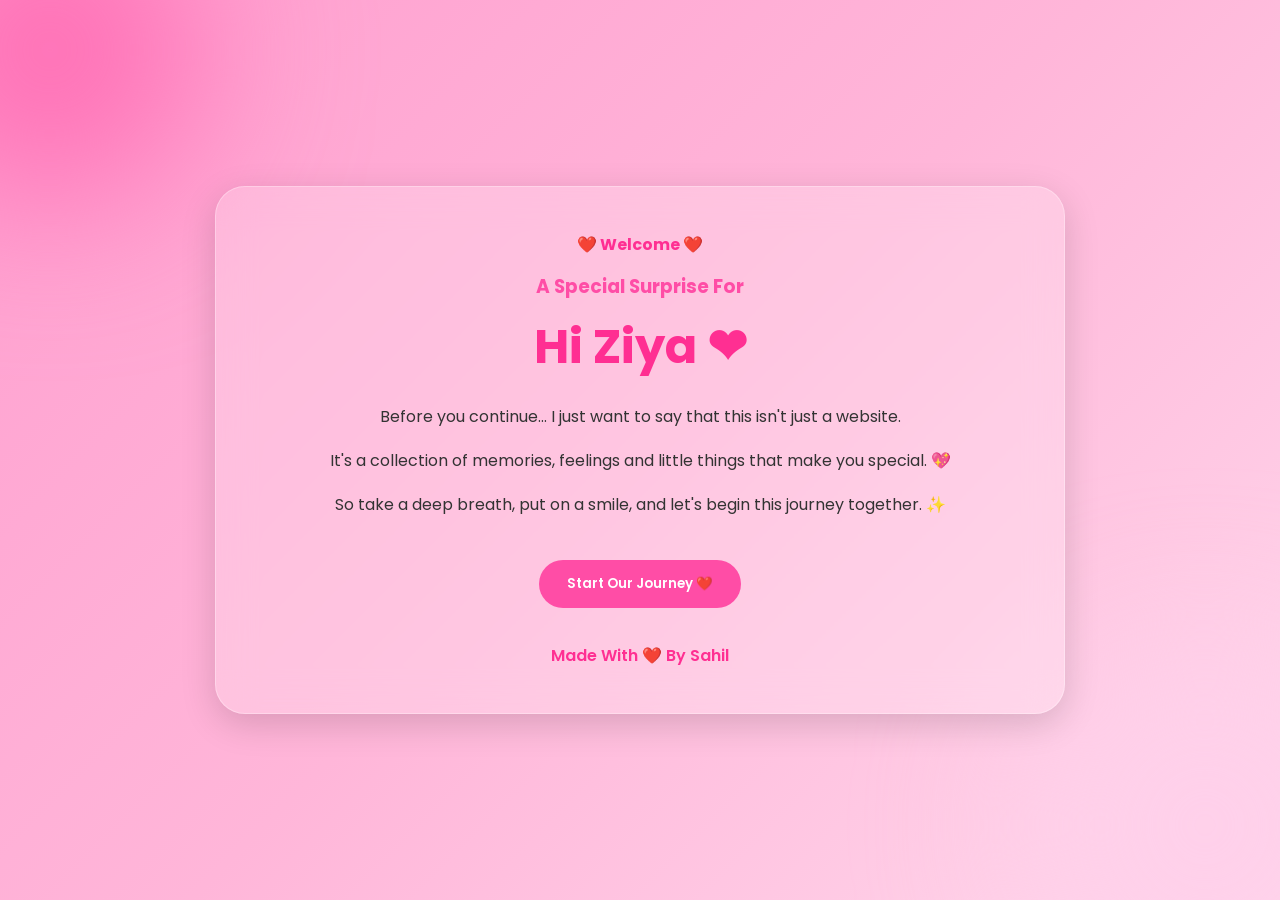
==== index.html @ d098292a "Add files via upload" ====
<!DOCTYPE html>
<html lang="en">

<head>

<meta charset="UTF-8">
<meta name="viewport" content="width=device-width, initial-scale=1.0">

<title>Happy Birthday Ziya ❤️</title>

<link rel="stylesheet" href="style.css">

<link href="https://fonts.googleapis.com/css2?family=Poppins:wght@300;400;500;600;700&display=swap" rel="stylesheet">

</head>

<body>

<!-- Floating Hearts -->
<div class="hearts">
    <span>❤️</span>
    <span>💖</span>
    <span>💕</span>
    <span>💗</span>
    <span>💞</span>
</div>

<!-- Background Music -->
<audio id="bgMusic" loop>
    <source src="music/sanamterikasam.mp3" type="audio/mpeg">
</audio>

<section class="hero">

    <div class="glass-card">

        <div class="step">
            ❤️ Welcome ❤️
        </div>

        <h3 class="small-heading">
            A Special Surprise For
        </h3>

        <h1 id="typing"></h1>

        <p class="intro-text">
            Before you continue...
            I just want to say that this isn't just a website.
        </p>

        <p class="intro-text">
            It's a collection of memories,
            feelings and little things
            that make you special. 💖
        </p>

        <p class="intro-text">
            So take a deep breath,
            put on a smile,
            and let's begin this journey together. ✨
        </p>

        <button class="btn start-btn" onclick="startJourney()">
            Start Our Journey ❤️
        </button>

        <div class="made-by">
            Made With ❤️ By Sahil
        </div>

    </div>

</section>

<script src="script.js"></script>

<script>

function startJourney(){

    const music =
    document.getElementById("bgMusic");

    localStorage.setItem(
    "musicEnabled",
    "true"
    );

    localStorage.setItem(
    "galleryUnlocked",
    "true"
    );

    music.play().catch(()=>{});

    document.body.classList.add(
    "fade-out"
    );

    setTimeout(()=>{

        window.location.href =
        "gallery.html";

    },800);

}

</script>

</body>
</html>
---- style.css ----
/* =========================
   GOOGLE FONT
========================= */
@import url('https://fonts.googleapis.com/css2?family=Poppins:wght@300;400;500;600;700;800&display=swap');

/* =========================
   GLOBAL
========================= */

*{
    margin:0;
    padding:0;
    box-sizing:border-box;
    font-family:'Poppins',sans-serif;
}

html{
    scroll-behavior:smooth;
}

body{
    min-height:100vh;
    overflow-x:hidden;
    color:#333;
    background:
    linear-gradient(
    135deg,
    #ff9ecf,
    #ffb6d9,
    #ffd8ec
    );
    position:relative;
}

/* =========================
   BACKGROUND BLOBS
========================= */

body::before,
body::after{
    content:"";
    position:fixed;
    border-radius:50%;
    filter:blur(80px);
    z-index:-1;
}

body::before{
    width:300px;
    height:300px;
    background:#ff6fb5;
    top:-100px;
    left:-100px;
}

body::after{
    width:350px;
    height:350px;
    background:#ffd0ea;
    right:-100px;
    bottom:-100px;
}

/* =========================
   FLOATING HEARTS
========================= */

.hearts{
    position:fixed;
    top:0;
    left:0;
    width:100%;
    height:100%;
    pointer-events:none;
    overflow:hidden;
}

.hearts span{
    position:absolute;
    bottom:-100px;
    font-size:25px;
    animation:floatHeart 12s linear infinite;
}

.hearts span:nth-child(1){left:10%;}
.hearts span:nth-child(2){left:30%;animation-delay:2s;}
.hearts span:nth-child(3){left:50%;animation-delay:4s;}
.hearts span:nth-child(4){left:70%;animation-delay:6s;}
.hearts span:nth-child(5){left:90%;animation-delay:8s;}

@keyframes floatHeart{

0%{
transform:translateY(0);
opacity:1;
}

100%{
transform:translateY(-120vh);
opacity:0;
}

}

/* =========================
   HERO SECTION
========================= */

.hero{
    min-height:100vh;
    display:flex;
    justify-content:center;
    align-items:center;
    padding:20px;
}

.glass-card{
    width:100%;
    max-width:850px;

    background:rgba(255,255,255,.22);

    backdrop-filter:blur(18px);

    border:1px solid rgba(255,255,255,.3);

    border-radius:30px;

    padding:45px;

    text-align:center;

    box-shadow:
    0 10px 35px rgba(0,0,0,.15);
}

.step{
    color:#ff2f92;
    font-weight:700;
    margin-bottom:15px;
}

.small-heading{
    color:#ff4da6;
    margin-bottom:10px;
}

#typing{
    font-size:3rem;
    color:#ff2f92;
    margin-bottom:20px;
}

.intro-text{
    margin:15px 0;
    line-height:1.8;
}

.made-by{
    margin-top:25px;
    color:#ff2f92;
    font-weight:600;
}

/* =========================
   BUTTONS
========================= */

.btn{

    display:inline-block;

    padding:14px 28px;

    border:none;

    border-radius:40px;

    background:#ff4da6;

    color:white;

    text-decoration:none;

    cursor:pointer;

    font-weight:600;

    transition:.3s;

    margin:10px;
}

.btn:hover{

    transform:translateY(-4px);

    background:#ff2f92;

    box-shadow:
    0 8px 25px rgba(255,77,166,.4);

}

.start-btn{
    margin-top:25px;
}

/* =========================
   PAGE TITLE
========================= */

.page-title{

    text-align:center;

    margin-top:40px;

    color:#ff2f92;

    font-size:2.5rem;
}

.page-subtitle{

    text-align:center;

    margin-top:10px;

    color:#555;
}

/* =========================
   PROGRESS
========================= */

.progress{
    text-align:center;
    margin-top:30px;
}

.step-active{

    display:inline-block;

    background:white;

    color:#ff2f92;

    padding:10px 20px;

    border-radius:30px;

    font-weight:600;
}

/* =========================
   GALLERY
========================= */

.gallery-container{

    width:90%;

    margin:50px auto;

    display:grid;

    grid-template-columns:
    repeat(auto-fit,minmax(250px,1fr));

    gap:35px;
}

.polaroid{

    background:white;

    padding:15px;

    border-radius:15px;

    box-shadow:
    0 10px 25px rgba(0,0,0,.15);

    transition:.4s;
}

.polaroid:hover{

    transform:
    scale(1.05)
    rotate(0deg);
}

.rotate-left{
    transform:rotate(-4deg);
}

.rotate-right{
    transform:rotate(4deg);
}

.polaroid img{

    width:100%;

    height:300px;

    object-fit:cover;

    border-radius:10px;
}

.polaroid p{

    margin-top:12px;

    text-align:center;

    color:#ff2f92;

    font-weight:500;
}

/* =========================
   LETTER
========================= */

.letter-page{
    padding:30px;
}

.envelope-wrapper{
    display:flex;
    justify-content:center;
    margin:40px 0;
}

.envelope{

    width:230px;
    height:160px;

    background:#ff4da6;

    border-radius:15px;

    display:flex;
    align-items:center;
    justify-content:center;

    cursor:pointer;

    font-size:55px;

    transition:.4s;
}

.envelope:hover{

    transform:
    scale(1.08)
    rotate(-2deg);
}

.letter-content{

    display:none;

    max-width:900px;

    margin:30px auto;

    background:white;

    padding:35px;

    border-radius:25px;

    line-height:2;

    box-shadow:
    0 10px 30px rgba(0,0,0,.12);
}

.show-letter{
    display:block;
}

.special-line{

    text-align:center;

    color:#ff2f92;

    font-size:1.3rem;

    font-weight:700;
}

/* =========================
   FLIP CARDS
========================= */

.flip-grid{

    width:90%;

    margin:50px auto;

    display:grid;

    grid-template-columns:
    repeat(auto-fit,minmax(220px,1fr));

    gap:20px;
}

.flip-card{
    height:180px;
    perspective:1000px;
}

.flip-card-inner{

    width:100%;
    height:100%;

    position:relative;

    transition:.8s;

    transform-style:preserve-3d;
}

.flip-card:hover .flip-card-inner{
    transform:rotateY(180deg);
}

.flip-front,
.flip-back{

    position:absolute;

    width:100%;
    height:100%;

    display:flex;
    justify-content:center;
    align-items:center;

    border-radius:20px;

    text-align:center;

    padding:20px;

    backface-visibility:hidden;
}

.flip-front{

    background:white;

    color:#ff2f92;

    font-weight:700;
}

.flip-back{

    background:#ff4da6;

    color:white;

    transform:rotateY(180deg);
}

/* =========================
   SURPRISE PAGE
========================= */

.surprise-page{

    min-height:100vh;

    display:flex;

    justify-content:center;

    align-items:center;

    padding:30px;
}

.surprise-card{

    width:100%;

    max-width:900px;

    background:rgba(255,255,255,.22);

    backdrop-filter:blur(18px);

    border-radius:30px;

    padding:45px;

    text-align:center;
}

.birthday-title{

    font-size:3rem;

    color:#ff2f92;

    margin-bottom:20px;
}

.birthday-message{
    margin-bottom:25px;
}

.final-reveal{
    display:none;
    margin-top:35px;
}

.show-reveal{
    display:block;
}

.reveal-line{

    margin:20px 0;

    color:#ff2f92;
}

.sahil-reveal{

    font-size:4rem;

    color:#ff1493;

    text-shadow:
    0 0 10px #ff69b4,
    0 0 20px #ff69b4,
    0 0 40px #ff69b4,
    0 0 80px #ff69b4;

    animation:pulse 2s infinite;
}

.final-message{
    margin-top:15px;
    line-height:1.8;
}

@keyframes pulse{

0%{
transform:scale(1);
}

50%{
transform:scale(1.05);
}

100%{
transform:scale(1);
}

}

/* =========================
   BOTTOM BUTTONS
========================= */

.bottom-buttons{
    margin-top:40px;
    text-align:center;
}

/* =========================
   PAGE FADE
========================= */

.fade-out{
    opacity:0;
    transition:opacity .8s ease;
}

/* =========================
   MOBILE
========================= */

@media(max-width:768px){

#typing{
font-size:2rem;
}

.page-title{
font-size:2rem;
}

.birthday-title{
font-size:2.2rem;
}

.sahil-reveal{
font-size:2.8rem;
}

.glass-card,
.surprise-card{
padding:25px;
}

}
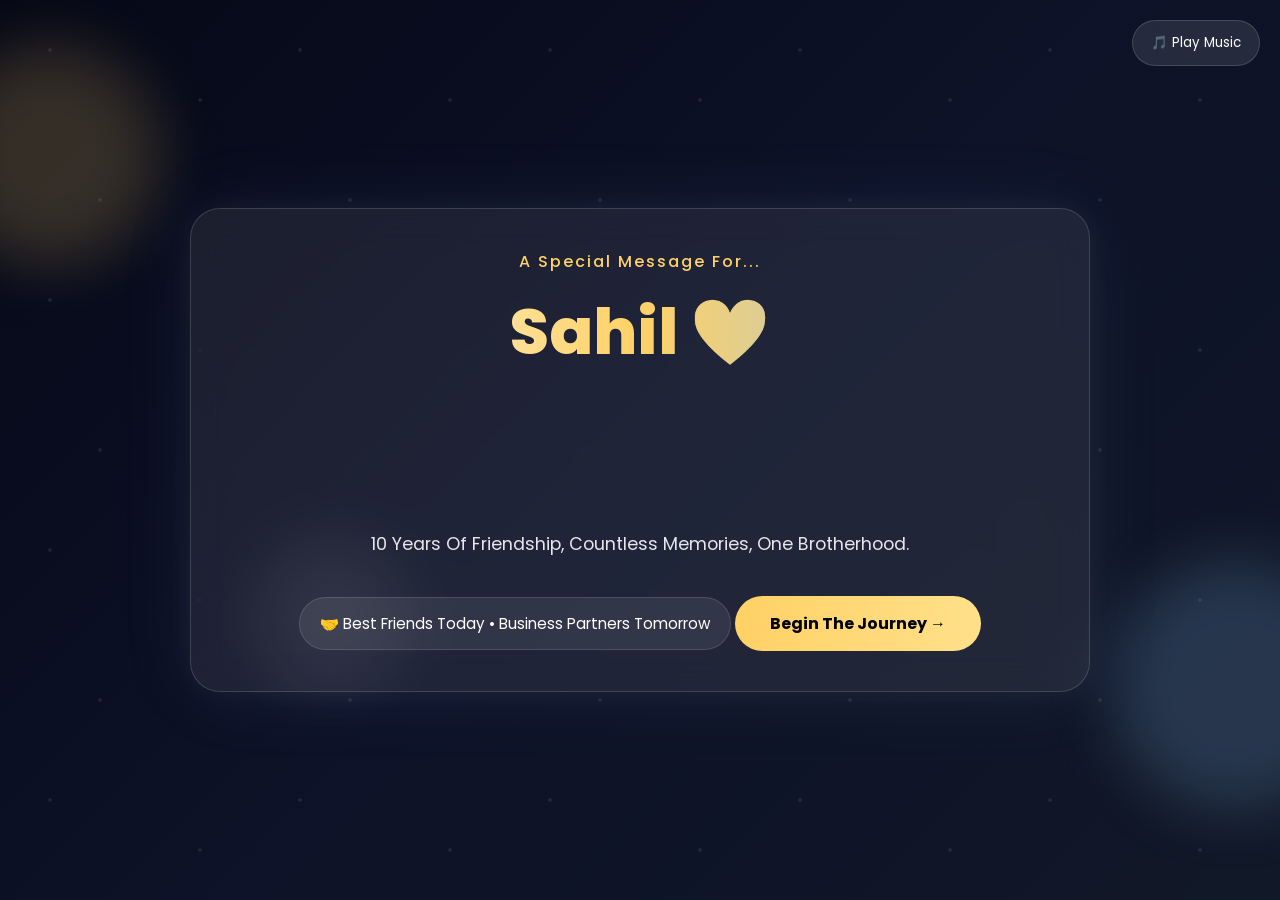
==== commit 7ef6fcb9: "Add files via upload" ====
--- a/index.html
+++ b/index.html
@@ -1,111 +1,111 @@
 <!DOCTYPE html>
 <html lang="en">
-
 <head>
-
 <meta charset="UTF-8">
 <meta name="viewport" content="width=device-width, initial-scale=1.0">
 
-<title>Happy Birthday Ziya ❤️</title>
+<title>Happy Birthday Sahil 🎂</title>
 
 <link rel="stylesheet" href="style.css">
 
 <link href="https://fonts.googleapis.com/css2?family=Poppins:wght@300;400;500;600;700&display=swap" rel="stylesheet">
 
 </head>
-
 <body>
 
-<!-- Floating Hearts -->
-<div class="hearts">
-    <span>❤️</span>
-    <span>💖</span>
-    <span>💕</span>
-    <span>💗</span>
-    <span>💞</span>
-</div>
+<!-- Background Particles -->
+<div class="particles"></div>
 
-<!-- Background Music -->
+<!-- Music -->
 <audio id="bgMusic" loop>
-    <source src="music/sanamterikasam.mp3" type="audio/mpeg">
+    <source src="music/birthday.mp3" type="audio/mpeg">
 </audio>
 
-<section class="hero">
+<!-- Music Button -->
+<button id="musicBtn" class="music-btn">
+    🎵 Play Music
+</button>
+
+<!-- Main Container -->
+<div class="hero">
 
     <div class="glass-card">
 
-        <div class="step">
-            ❤️ Welcome ❤️
+        <h3 class="welcome-text">
+            A Special Message For...
+        </h3>
+
+        <h1 class="main-title">
+            Sahil ❤️
+        </h1>
+
+        <div class="typing-container">
+            <span id="typing"></span>
         </div>
 
-        <h3 class="small-heading">
-            A Special Surprise For
-        </h3>
-
-        <h1 id="typing"></h1>
-
-        <p class="intro-text">
-            Before you continue...
-            I just want to say that this isn't just a website.
+        <p class="hero-description">
+            10 Years Of Friendship,
+            Countless Memories,
+            One Brotherhood.
         </p>
 
-        <p class="intro-text">
-            It's a collection of memories,
-            feelings and little things
-            that make you special. 💖
-        </p>
+        <div class="friendship-badge">
+            🤝 Best Friends Today • Business Partners Tomorrow
+        </div>
 
-        <p class="intro-text">
-            So take a deep breath,
-            put on a smile,
-            and let's begin this journey together. ✨
-        </p>
-
-        <button class="btn start-btn" onclick="startJourney()">
-            Start Our Journey ❤️
-        </button>
-
-        <div class="made-by">
-            Made With ❤️ By Sahil
-        </div>
+        <a href="gallery.html" class="start-btn">
+            Begin The Journey →
+        </a>
 
     </div>
 
-</section>
+</div>
+
+<!-- Floating Shapes -->
+<div class="floating floating1"></div>
+<div class="floating floating2"></div>
+<div class="floating floating3"></div>
 
 <script src="script.js"></script>
 
 <script>
 
-function startJourney(){
+const musicBtn = document.getElementById("musicBtn");
+const bgMusic = document.getElementById("bgMusic");
 
-    const music =
-    document.getElementById("bgMusic");
+musicBtn.addEventListener("click", () => {
 
-    localStorage.setItem(
-    "musicEnabled",
-    "true"
-    );
+if(bgMusic.paused){
+bgMusic.play();
+musicBtn.innerHTML="⏸ Pause Music";
+}
+else{
+bgMusic.pause();
+musicBtn.innerHTML="🎵 Play Music";
+}
 
-    localStorage.setItem(
-    "galleryUnlocked",
-    "true"
-    );
+});
 
-    music.play().catch(()=>{});
+const text =
+"From childhood games outside our homes to dreams of building a successful future together... this website is dedicated to my brother, my best friend, Sahil.";
 
-    document.body.classList.add(
-    "fade-out"
-    );
+let i = 0;
 
-    setTimeout(()=>{
+function typeWriter(){
 
-        window.location.href =
-        "gallery.html";
+if(i < text.length){
 
-    },800);
+document.getElementById("typing").innerHTML += text.charAt(i);
+
+i++;
+
+setTimeout(typeWriter,35);
 
 }
+
+}
+
+window.onload = typeWriter;
 
 </script>
 
--- a/style.css
+++ b/style.css
@@ -1,11 +1,18 @@
 /* =========================
-   GOOGLE FONT
-========================= */
+   LEGENDARY EDITION CSS
+   ========================= */
+
 @import url('https://fonts.googleapis.com/css2?family=Poppins:wght@300;400;500;600;700;800&display=swap');
 
-/* =========================
-   GLOBAL
-========================= */
+:root{
+    --bg:#060816;
+    --card:rgba(255,255,255,0.08);
+    --border:rgba(255,255,255,0.15);
+    --text:#ffffff;
+    --text-light:#cfcfcf;
+    --accent:#ffd166;
+    --accent2:#8ec5ff;
+}
 
 *{
     margin:0;
@@ -19,606 +26,416 @@
 }
 
 body{
+    background:linear-gradient(
+        135deg,
+        #060816,
+        #0d1228,
+        #111827
+    );
+    color:var(--text);
     min-height:100vh;
     overflow-x:hidden;
-    color:#333;
-    background:
-    linear-gradient(
-    135deg,
-    #ff9ecf,
-    #ffb6d9,
-    #ffd8ec
-    );
     position:relative;
 }
 
 /* =========================
-   BACKGROUND BLOBS
-========================= */
-
-body::before,
-body::after{
-    content:"";
+   PARTICLES
+   ========================= */
+
+.particles{
     position:fixed;
-    border-radius:50%;
-    filter:blur(80px);
+    inset:0;
+    pointer-events:none;
     z-index:-1;
-}
-
-body::before{
-    width:300px;
-    height:300px;
-    background:#ff6fb5;
-    top:-100px;
-    left:-100px;
-}
-
-body::after{
-    width:350px;
-    height:350px;
-    background:#ffd0ea;
-    right:-100px;
-    bottom:-100px;
-}
-
-/* =========================
-   FLOATING HEARTS
-========================= */
-
-.hearts{
-    position:fixed;
-    top:0;
-    left:0;
-    width:100%;
-    height:100%;
-    pointer-events:none;
-    overflow:hidden;
-}
-
-.hearts span{
-    position:absolute;
-    bottom:-100px;
-    font-size:25px;
-    animation:floatHeart 12s linear infinite;
-}
-
-.hearts span:nth-child(1){left:10%;}
-.hearts span:nth-child(2){left:30%;animation-delay:2s;}
-.hearts span:nth-child(3){left:50%;animation-delay:4s;}
-.hearts span:nth-child(4){left:70%;animation-delay:6s;}
-.hearts span:nth-child(5){left:90%;animation-delay:8s;}
-
-@keyframes floatHeart{
-
-0%{
-transform:translateY(0);
-opacity:1;
-}
-
-100%{
-transform:translateY(-120vh);
-opacity:0;
-}
-
-}
-
-/* =========================
-   HERO SECTION
-========================= */
+    background-image:
+        radial-gradient(circle at 20% 20%, rgba(255,255,255,.08) 2px, transparent 2px),
+        radial-gradient(circle at 80% 40%, rgba(255,255,255,.08) 2px, transparent 2px),
+        radial-gradient(circle at 40% 80%, rgba(255,255,255,.08) 2px, transparent 2px);
+    background-size:250px 250px;
+    animation:particlesMove 20s linear infinite;
+}
+
+@keyframes particlesMove{
+    from{
+        transform:translateY(0);
+    }
+    to{
+        transform:translateY(-200px);
+    }
+}
+
+/* =========================
+   HERO
+   ========================= */
 
 .hero{
     min-height:100vh;
     display:flex;
+    align-items:center;
     justify-content:center;
-    align-items:center;
-    padding:20px;
+    padding:30px 20px;
 }
 
 .glass-card{
     width:100%;
-    max-width:850px;
-
-    background:rgba(255,255,255,.22);
-
+    max-width:900px;
+    text-align:center;
+    padding:40px 25px;
+    border-radius:30px;
+    background:var(--card);
     backdrop-filter:blur(18px);
-
-    border:1px solid rgba(255,255,255,.3);
-
-    border-radius:30px;
-
-    padding:45px;
-
+    border:1px solid var(--border);
+    box-shadow:
+        0 0 30px rgba(255,255,255,.05),
+        0 0 80px rgba(142,197,255,.08);
+    animation:fadeUp 1.2s ease;
+}
+
+@keyframes fadeUp{
+    from{
+        opacity:0;
+        transform:translateY(40px);
+    }
+    to{
+        opacity:1;
+        transform:translateY(0);
+    }
+}
+
+/* =========================
+   TEXT
+   ========================= */
+
+.welcome-text{
+    font-size:1rem;
+    font-weight:500;
+    color:var(--accent);
+    letter-spacing:2px;
+    margin-bottom:10px;
+}
+
+.main-title{
+    font-size:4rem;
+    font-weight:800;
+    margin-bottom:20px;
+    background:linear-gradient(
+        90deg,
+        #ffffff,
+        #ffd166,
+        #8ec5ff
+    );
+    -webkit-background-clip:text;
+    -webkit-text-fill-color:transparent;
+}
+
+.typing-container{
+    min-height:110px;
+    margin:20px 0;
+}
+
+#typing{
+    font-size:1.05rem;
+    color:var(--text-light);
+    line-height:1.8;
+}
+
+.hero-description{
+    font-size:1.1rem;
+    color:#e5e7eb;
+    margin-top:20px;
+    line-height:1.8;
+}
+
+.friendship-badge{
+    margin-top:25px;
+    display:inline-block;
+    padding:14px 20px;
+    border-radius:50px;
+    background:rgba(255,255,255,.08);
+    border:1px solid rgba(255,255,255,.12);
+    font-size:.95rem;
+}
+
+/* =========================
+   BUTTONS
+   ========================= */
+
+.start-btn{
+    display:inline-block;
+    margin-top:35px;
+    text-decoration:none;
+    color:#000;
+    background:linear-gradient(
+        90deg,
+        #ffd166,
+        #ffe08a
+    );
+    padding:15px 35px;
+    border-radius:50px;
+    font-weight:700;
+    transition:.35s;
+}
+
+.start-btn:hover{
+    transform:translateY(-5px) scale(1.03);
+}
+
+.music-btn{
+    position:fixed;
+    top:20px;
+    right:20px;
+    z-index:999;
+    border:none;
+    color:white;
+    background:rgba(255,255,255,.1);
+    border:1px solid rgba(255,255,255,.15);
+    backdrop-filter:blur(10px);
+    padding:12px 18px;
+    border-radius:50px;
+    cursor:pointer;
+    transition:.3s;
+}
+
+.music-btn:hover{
+    transform:scale(1.05);
+}
+
+/* =========================
+   FLOATING CIRCLES
+   ========================= */
+
+.floating{
+    position:fixed;
+    border-radius:50%;
+    filter:blur(30px);
+    z-index:-1;
+}
+
+.floating1{
+    width:220px;
+    height:220px;
+    background:rgba(255,209,102,.18);
+    top:5%;
+    left:-60px;
+    animation:float1 8s ease-in-out infinite;
+}
+
+.floating2{
+    width:250px;
+    height:250px;
+    background:rgba(142,197,255,.18);
+    bottom:10%;
+    right:-80px;
+    animation:float2 10s ease-in-out infinite;
+}
+
+.floating3{
+    width:150px;
+    height:150px;
+    background:rgba(255,255,255,.08);
+    top:60%;
+    left:20%;
+    animation:float3 7s ease-in-out infinite;
+}
+
+@keyframes float1{
+    50%{
+        transform:translateY(40px);
+    }
+}
+
+@keyframes float2{
+    50%{
+        transform:translateY(-40px);
+    }
+}
+
+@keyframes float3{
+    50%{
+        transform:translateX(30px);
+    }
+}
+
+/* =========================
+   GALLERY PAGE
+   ========================= */
+
+.gallery-container{
+    width:min(1100px,92%);
+    margin:auto;
+    padding:80px 0;
+}
+
+.gallery-grid{
+    display:grid;
+    grid-template-columns:repeat(auto-fit,minmax(250px,1fr));
+    gap:20px;
+}
+
+.gallery-grid img{
+    width:100%;
+    border-radius:20px;
+    transition:.4s;
+    cursor:pointer;
+    border:1px solid rgba(255,255,255,.1);
+}
+
+.gallery-grid img:hover{
+    transform:scale(1.03);
+}
+
+/* =========================
+   SECTION TITLE
+   ========================= */
+
+.section-title{
     text-align:center;
-
-    box-shadow:
-    0 10px 35px rgba(0,0,0,.15);
-}
-
-.step{
-    color:#ff2f92;
-    font-weight:700;
-    margin-bottom:15px;
-}
-
-.small-heading{
-    color:#ff4da6;
-    margin-bottom:10px;
+    font-size:2.5rem;
+    margin-bottom:40px;
+}
+
+.section-subtitle{
+    text-align:center;
+    color:var(--text-light);
+    margin-bottom:50px;
+}
+
+/* =========================
+   CARDS
+   ========================= */
+
+.card{
+    background:rgba(255,255,255,.06);
+    border:1px solid rgba(255,255,255,.1);
+    border-radius:25px;
+    padding:25px;
+    backdrop-filter:blur(12px);
+    transition:.35s;
+}
+
+.card:hover{
+    transform:translateY(-6px);
+}
+
+/* =========================
+   TIMELINE
+   ========================= */
+
+.timeline{
+    max-width:900px;
+    margin:auto;
+}
+
+.timeline-item{
+    padding:20px;
+    margin:20px 0;
+    border-left:3px solid var(--accent);
+    background:rgba(255,255,255,.05);
+    border-radius:15px;
+}
+
+/* =========================
+   LETTER PAGE
+   ========================= */
+
+.letter-box{
+    width:min(900px,92%);
+    margin:auto;
+    padding:40px;
+    line-height:2;
+    font-size:1.05rem;
+    background:rgba(255,255,255,.06);
+    border-radius:25px;
+    backdrop-filter:blur(10px);
+}
+
+/* =========================
+   FOOTER
+   ========================= */
+
+footer{
+    text-align:center;
+    padding:40px 20px;
+    color:#bdbdbd;
+}
+
+/* =========================
+   MOBILE
+   ========================= */
+
+@media(max-width:768px){
+
+.main-title{
+    font-size:2.5rem;
+}
+
+.glass-card{
+    padding:30px 18px;
 }
 
 #typing{
+    font-size:.95rem;
+}
+
+.hero-description{
+    font-size:1rem;
+}
+
+.section-title{
+    font-size:2rem;
+}
+
+.friendship-badge{
+    font-size:.85rem;
+}
+
+.start-btn{
+    width:100%;
+    max-width:280px;
+}
+
+.music-btn{
+    top:15px;
+    right:15px;
+    font-size:.9rem;
+    padding:10px 14px;
+}
+
+}
+/* =========================
+   FRIENDSHIP COUNTER
+   ========================= */
+
+.friendship-counter{
+    text-align:center;
     font-size:3rem;
-    color:#ff2f92;
-    margin-bottom:20px;
-}
-
-.intro-text{
-    margin:15px 0;
-    line-height:1.8;
-}
-
-.made-by{
-    margin-top:25px;
-    color:#ff2f92;
-    font-weight:600;
-}
-
-/* =========================
-   BUTTONS
-========================= */
-
-.btn{
-
-    display:inline-block;
-
-    padding:14px 28px;
-
-    border:none;
-
-    border-radius:40px;
-
-    background:#ff4da6;
-
-    color:white;
-
-    text-decoration:none;
-
-    cursor:pointer;
-
-    font-weight:600;
-
-    transition:.3s;
-
-    margin:10px;
-}
-
-.btn:hover{
-
-    transform:translateY(-4px);
-
-    background:#ff2f92;
-
-    box-shadow:
-    0 8px 25px rgba(255,77,166,.4);
-
-}
-
-.start-btn{
-    margin-top:25px;
-}
-
-/* =========================
-   PAGE TITLE
-========================= */
-
-.page-title{
-
-    text-align:center;
-
-    margin-top:40px;
-
-    color:#ff2f92;
-
-    font-size:2.5rem;
-}
-
-.page-subtitle{
-
-    text-align:center;
-
-    margin-top:10px;
-
-    color:#555;
-}
-
-/* =========================
-   PROGRESS
-========================= */
-
-.progress{
-    text-align:center;
-    margin-top:30px;
-}
-
-.step-active{
-
-    display:inline-block;
-
-    background:white;
-
-    color:#ff2f92;
-
-    padding:10px 20px;
-
-    border-radius:30px;
-
-    font-weight:600;
-}
-
-/* =========================
-   GALLERY
-========================= */
-
-.gallery-container{
-
-    width:90%;
-
-    margin:50px auto;
-
-    display:grid;
-
-    grid-template-columns:
-    repeat(auto-fit,minmax(250px,1fr));
-
-    gap:35px;
-}
-
-.polaroid{
-
-    background:white;
-
-    padding:15px;
-
-    border-radius:15px;
-
-    box-shadow:
-    0 10px 25px rgba(0,0,0,.15);
-
-    transition:.4s;
-}
-
-.polaroid:hover{
-
-    transform:
-    scale(1.05)
-    rotate(0deg);
-}
-
-.rotate-left{
-    transform:rotate(-4deg);
-}
-
-.rotate-right{
-    transform:rotate(4deg);
-}
-
-.polaroid img{
-
-    width:100%;
-
-    height:300px;
-
-    object-fit:cover;
-
-    border-radius:10px;
-}
-
-.polaroid p{
-
-    margin-top:12px;
-
-    text-align:center;
-
-    color:#ff2f92;
-
-    font-weight:500;
-}
-
-/* =========================
-   LETTER
-========================= */
-
-.letter-page{
-    padding:30px;
-}
-
-.envelope-wrapper{
-    display:flex;
-    justify-content:center;
-    margin:40px 0;
-}
-
-.envelope{
-
-    width:230px;
-    height:160px;
-
-    background:#ff4da6;
-
-    border-radius:15px;
-
-    display:flex;
-    align-items:center;
-    justify-content:center;
-
-    cursor:pointer;
-
-    font-size:55px;
-
-    transition:.4s;
-}
-
-.envelope:hover{
-
-    transform:
-    scale(1.08)
-    rotate(-2deg);
-}
-
-.letter-content{
-
-    display:none;
-
-    max-width:900px;
-
-    margin:30px auto;
-
-    background:white;
-
-    padding:35px;
-
-    border-radius:25px;
-
-    line-height:2;
-
-    box-shadow:
-    0 10px 30px rgba(0,0,0,.12);
-}
-
-.show-letter{
-    display:block;
-}
-
-.special-line{
-
-    text-align:center;
-
-    color:#ff2f92;
-
-    font-size:1.3rem;
-
-    font-weight:700;
-}
-
-/* =========================
-   FLIP CARDS
-========================= */
-
-.flip-grid{
-
-    width:90%;
-
-    margin:50px auto;
-
-    display:grid;
-
-    grid-template-columns:
-    repeat(auto-fit,minmax(220px,1fr));
-
-    gap:20px;
-}
-
-.flip-card{
-    height:180px;
-    perspective:1000px;
-}
-
-.flip-card-inner{
-
-    width:100%;
-    height:100%;
-
-    position:relative;
-
-    transition:.8s;
-
-    transform-style:preserve-3d;
-}
-
-.flip-card:hover .flip-card-inner{
-    transform:rotateY(180deg);
-}
-
-.flip-front,
-.flip-back{
-
-    position:absolute;
-
-    width:100%;
-    height:100%;
-
-    display:flex;
-    justify-content:center;
-    align-items:center;
-
-    border-radius:20px;
-
-    text-align:center;
-
-    padding:20px;
-
-    backface-visibility:hidden;
-}
-
-.flip-front{
-
-    background:white;
-
-    color:#ff2f92;
-
-    font-weight:700;
-}
-
-.flip-back{
-
-    background:#ff4da6;
-
-    color:white;
-
-    transform:rotateY(180deg);
-}
-
-/* =========================
-   SURPRISE PAGE
-========================= */
-
-.surprise-page{
-
-    min-height:100vh;
-
-    display:flex;
-
-    justify-content:center;
-
-    align-items:center;
-
-    padding:30px;
-}
-
-.surprise-card{
-
-    width:100%;
-
-    max-width:900px;
-
-    background:rgba(255,255,255,.22);
-
-    backdrop-filter:blur(18px);
-
-    border-radius:30px;
-
-    padding:45px;
-
-    text-align:center;
-}
-
-.birthday-title{
-
-    font-size:3rem;
-
-    color:#ff2f92;
-
-    margin-bottom:20px;
-}
-
-.birthday-message{
-    margin-bottom:25px;
-}
-
-.final-reveal{
-    display:none;
-    margin-top:35px;
-}
-
-.show-reveal{
-    display:block;
-}
-
-.reveal-line{
-
-    margin:20px 0;
-
-    color:#ff2f92;
-}
-
-.sahil-reveal{
-
-    font-size:4rem;
-
-    color:#ff1493;
-
+    font-weight:800;
+    color:#ffd166;
+    margin-bottom:40px;
     text-shadow:
-    0 0 10px #ff69b4,
-    0 0 20px #ff69b4,
-    0 0 40px #ff69b4,
-    0 0 80px #ff69b4;
-
-    animation:pulse 2s infinite;
-}
-
-.final-message{
-    margin-top:15px;
-    line-height:1.8;
-}
-
-@keyframes pulse{
-
-0%{
-transform:scale(1);
-}
-
-50%{
-transform:scale(1.05);
-}
-
-100%{
-transform:scale(1);
-}
-
-}
-
-/* =========================
-   BOTTOM BUTTONS
-========================= */
-
-.bottom-buttons{
-    margin-top:40px;
-    text-align:center;
-}
-
-/* =========================
-   PAGE FADE
-========================= */
-
-.fade-out{
-    opacity:0;
-    transition:opacity .8s ease;
-}
-
-/* =========================
-   MOBILE
-========================= */
+        0 0 10px rgba(255,209,102,.4),
+        0 0 20px rgba(255,209,102,.3),
+        0 0 30px rgba(255,209,102,.2);
+    animation:counterGlow 3s ease-in-out infinite;
+}
+
+@keyframes counterGlow{
+    0%{
+        transform:scale(1);
+    }
+
+    50%{
+        transform:scale(1.05);
+    }
+
+    100%{
+        transform:scale(1);
+    }
+}
 
 @media(max-width:768px){
-
-#typing{
-font-size:2rem;
-}
-
-.page-title{
-font-size:2rem;
-}
-
-.birthday-title{
-font-size:2.2rem;
-}
-
-.sahil-reveal{
-font-size:2.8rem;
-}
-
-.glass-card,
-.surprise-card{
-padding:25px;
-}
-
+    .friendship-counter{
+        font-size:2rem;
+        margin-bottom:30px;
+    }
 }
